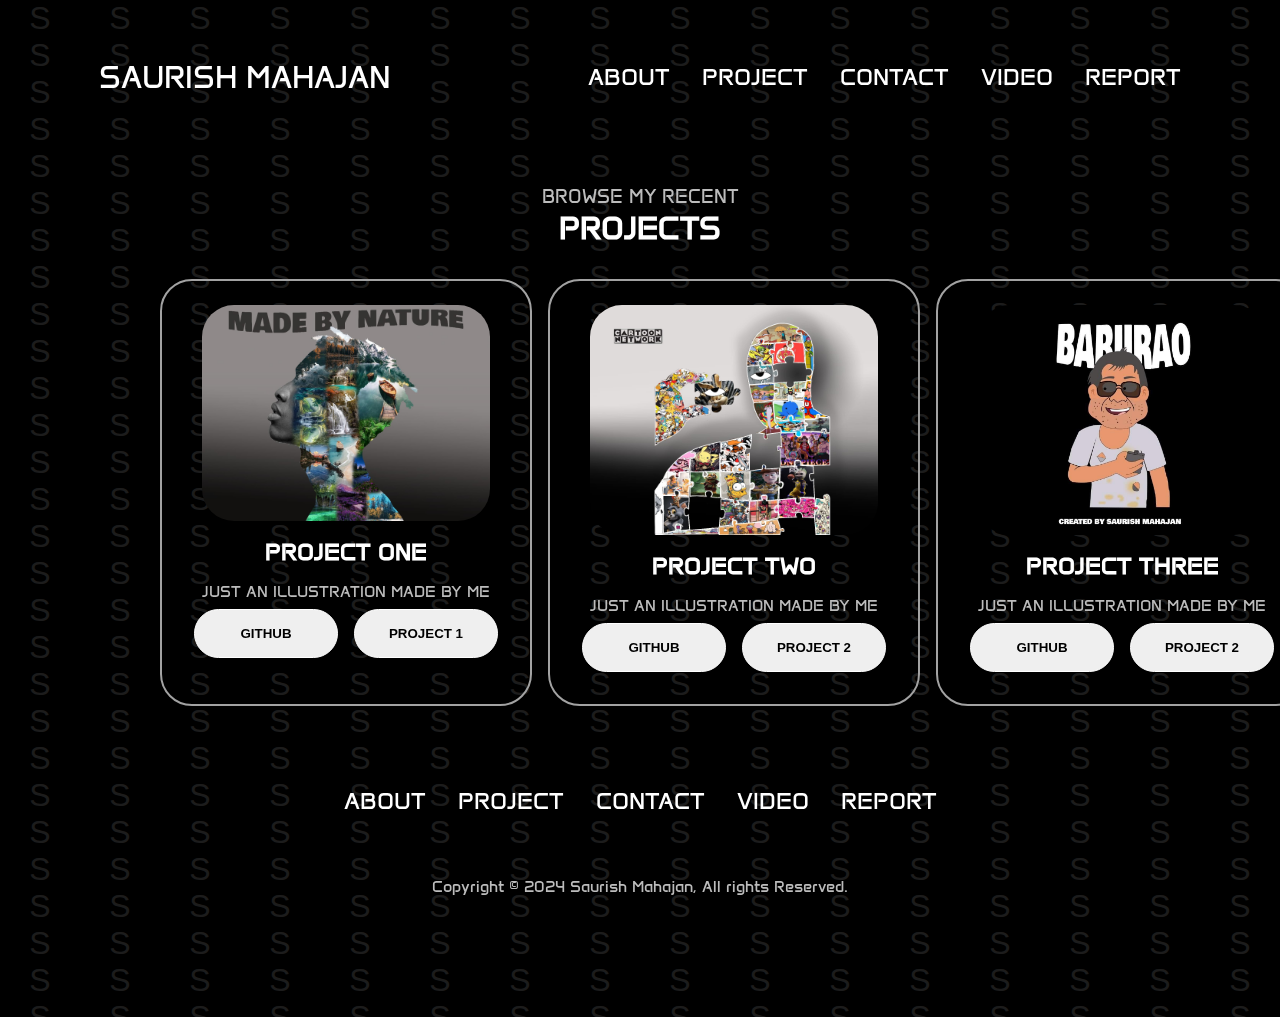
==== project.html @ d02a4052 "one more" ====
<!DOCTYPE html>
<html lang="en">
  <head>
    <meta charset="UTF-8" />
    <meta name="viewport" content="width=device-width, initial-scale=1.0" />
    <title>PORTFOLIO</title>
    <link rel="stylesheet" href="style.css" />
    <link rel="stylesheet" href="mediaqueries.css" />
  </head>
  <body>
    <nav id="desktop-nav">
      <div class="logo">SAURISH MAHAJAN</div>
      <div>
        <ul class="nav-links">
          <li><a href="index.html">ABOUT</a></li>
          <li><a href="project.html">PROJECT</a></li>
          <li><a href="contact.html">CONTACT</a></li>
          <li><a href="video.html">VIDEO</a></li>
          <li><a href="report.html">REPORT</a></li>
        </ul>
      </div>
    </nav>
    <nav id="hamburger-nav">
      <div class="logo">SAURISH MAHAJAN</div>
      <div class="hamburger-menu">
        <div class="hamburger-icon" onclick="toggleMenu()">
          <span></span>
          <span></span>
          <span></span>
        </div>
        <div class="menu-links">
          <li><a href="index.html" onclick="toggleMenu()">ABOUT</a></li>
          <li><a href="project.html" onclick="toggleMenu()">PROJECT</a></li>
          <li><a href="contact.html" onclick="toggleMenu()">CONTACT</a></li>
          <li><a href="video.html" onclick="toggleMenu()">VIDEO</a></li>
          <li><a href="report.html" onclick="toggleMenu()">REPORT</a></li>
        </div>
      </div>
    </nav>
    <!--PROJECT SECTION-->
    <section id="projects">
        <p class="section__text_p1">BROWSE MY RECENT </p>
        <h1 class="title">
          PROJECTS
        </h1>
        <div class="experience-details-container">
          <div class="about-container">
            <div class="details-container color-container">
              <div class="article-container">
                <img src="./assets/ILLUSTRATION 1.jpg" alt="project-1" class="project-img"/>
              </div>
              <h2 class="experience-sub-title project-title">PROJECT ONE</h2>
              <p>JUST AN ILLUSTRATION MADE BY ME</p>
              <div class="btn-container">
                <button class="btn btn-color-2 project-btn" onclick="location.href='https:/github.com/SM-333'">GITHUB</button>
                <button class="btn btn-color-2 project-btn" onclick="location.href='https:/sm_creates.artstation.com/'">PROJECT 1</button>
              </div>
            </div>
            <div class="details-container color-container">
              <div class="article-container">
                <img src="./assets/ILLUSTRATION 2.jpg" alt="project-1" class="project-img"/>
              </div>
              <h2 class="experience-sub-title project-title">PROJECT TWO</h2>
              <p>JUST AN ILLUSTRATION MADE BY ME </p>
              <div class="btn-container">
                <button class="btn btn-color-2 project-btn" onclick="location.href='https:/github.com/SM-333'">GITHUB</button>
                <button class="btn btn-color-2 project-btn" onclick="location.href='https:/sm_creates.artstation.com/'">PROJECT 2</button>
              </div>
            </div>
            <div class="details-container color-container">
                <div class="article-container">
                  <img src="./assets/ILLUSTRATION 3.jpg" alt="project-1" class="project-img"/>
                </div>
                <h2 class="experience-sub-title project-title">PROJECT THREE</h2>
                <p>JUST AN ILLUSTRATION MADE BY ME </p>
                <div class="btn-container">
                  <button class="btn btn-color-2 project-btn" onclick="location.href='https:/github.com/SM-333'">GITHUB</button>
                  <button class="btn btn-color-2 project-btn" onclick="location.href='https:/sm_creates.artstation.com/'">PROJECT 2</button>
                </div>
              </div>
          </div>
        </div>


      </div>
      <footer>
        <nav>
          <div class="nav-links-container">
            <ul class="nav-links">
              <li><a href="index.html">ABOUT</a></li>
              <li><a href="project.html">PROJECT</a></li>
              <li><a href="contact.html">CONTACT</a></li>
              <li><a href="video.html">VIDEO</a></li>
              <li><a href="report.html">REPORT</a></li>
            </ul>
          </div>
        </nav>
        <p>Copyright &#169; 2024 Saurish Mahajan, All rights Reserved.</p>
      </footer>
      <script src="script.js"></script>
    </body>
    <div class="background">
      <p>S</p>
      <P>S</P>
      <p>S</p>
      <P>S</P>
      <p>S</p>
      <P>S</P>
      <p>S</p>
      <P>S</P>
      <p>S</p>
      <P>S</P>
      <p>S</p>
      <P>S</P>
      <p>S</p>
      <P>S</P>
      <p>S</p>
      <P>S</P>
      <p>S</p>
      <P>S</P>
      <p>S</p>
      <P>S</P>
      <p>S</p>
      <P>S</P>
      <p>S</p>
      <P>S</P>
      <p>S</p>
      <P>S</P>
      <p>S</p>
      <P>S</P>
      <p>S</p>
      <P>S</P>
      <p>S</p>
      <P>S</P>
      <p>S</p>
      <P>S</P>
      <p>S</p>
      <P>S</P>
      <p>S</p>
      <P>S</P>
      <p>S</p>
      <P>S</P>
      <p>S</p>
      <P>S</P>
      <p>S</p>
      <P>S</P>
      <p>S</p>
      <P>S</P>
      <p>S</p>
      <P>S</P>
      <p>S</p>
      <P>S</P>
      <p>S</p>
      <P>S</P>
      <p>S</p>
      <P>S</P>
      <p>S</p>
      <P>S</P>
      <p>S</p>
      <P>S</P>
      <p>S</p>
      <P>S</P>
      <p>S</p>
      <P>S</P>
      <p>S</p>
      <P>S</P>
      <p>S</p>
      <P>S</P>
      <p>S</p>
      <P>S</P>
      <p>S</p>
      <P>S</P>
      <p>S</p>
      <P>S</P>
      <p>S</p>
      <P>S</P>
      <p>S</p>
      <P>S</P>
      <p>S</p>
      <P>S</P>
      <p>S</p>
      <P>S</P>
      <p>S</p>
      <P>S</P>
      <p>S</p>
      <P>S</P>
      <p>S</p>
      <P>S</P>
      <p>S</p>
      <P>S</P>
      <p>S</p>
      <P>S</P>
      <p>S</p>
      <P>S</P>
      <p>S</p>
      <P>S</P>
      <p>S</p>
      <P>S</P>
      <p>S</p>
      <P>S</P>
      <p>S</p>
      <P>S</P>
      <p>S</p>
      <P>S</P>
      <p>S</p>
      <P>S</P>
      <p>S</p>
      <P>S</P>
      <p>S</p>
      <P>S</P>
      <p>S</p>
      <P>S</P>
      <p>S</p>
      <P>S</P>
      <p>S</p>
      <P>S</P>
      <p>S</p>
      <P>S</P>
      <p>S</p>
      <P>S</P>
      <p>S</p>
      <P>S</P>
      <p>S</p>
      <P>S</P>
      <p>S</p>
      <P>S</P>
      <p>S</p>
      <P>S</P>
      <p>S</p>
      <P>S</P>
      <p>S</p>
      <P>S</P>
      <p>S</p>
      <P>S</P>
      <p>S</p>
      <P>S</P>
      <p>S</p>
      <P>S</P>
      <p>S</p>
      <P>S</P>
      <p>S</p>
      <P>S</P>
      <p>S</p>
      <P>S</P>
      <p>S</p>
      <P>S</P>
      <p>S</p>
      <P>S</P>
      <p>S</p>
      <P>S</P>
      <p>S</p>
      <P>S</P>
      <p>S</p>
      <P>S</P>
      <p>S</p>
      <P>S</P>
      <p>S</p>
      <P>S</P>
      <p>S</p>
      <P>S</P>
      <p>S</p>
      <P>S</P>
      <p>S</p>
      <P>S</P>
      <p>S</p>
      <p>S</p>
      <P>S</P>
      <p>S</p>
      <P>S</P>
      <p>S</p>
      <P>S</P>
      <p>S</p>
      <P>S</P>
      <p>S</p>
      <P>S</P>
      <p>S</p>
      <P>S</P>
      <p>S</p>
      <P>S</P>
      <p>S</p>
      <P>S</P>
      <p>S</p>
      <P>S</P>
      <p>S</p>
      <P>S</P>
      <p>S</p>
      <P>S</P>
      <p>S</p>
      <P>S</P>
      <p>S</p>
      <P>S</P>
      <p>S</p>
      <P>S</P>
      <p>S</p>
      <P>S</P>
      <p>S</p>
      <P>S</P>
      <p>S</p>
      <P>S</P>
      <p>S</p>
      <P>S</P>
      <p>S</p>
      <P>S</P>
      <p>S</p>
      <P>S</P>
      <p>S</p>
      <P>S</P>
      <p>S</p>
      <P>S</P>
      <p>S</p>
      <P>S</P>
      <p>S</p>
      <P>S</P>
      <p>S</p>
      <P>S</P>
      <p>S</p>
      <P>S</P>
      <p>S</p>
      <P>S</P>
      <p>S</p>
      <P>S</P>
      <p>S</p>
      <P>S</P>
      <p>S</p>
      <P>S</P>
      <p>S</p>
      <P>S</P>
      <p>S</p>
      <P>S</P>
      <p>S</p>
      <P>S</P>
      <p>S</p>
      <P>S</P>
      <p>S</p>
      <P>S</P>
      <p>S</p>
      <P>S</P>
      <p>S</p>
      <P>S</P>
      <p>S</p>
      <P>S</P>
      <p>S</p>
      <P>S</P>
      <p>S</p>
      <P>S</P>
      <p>S</p>
      <P>S</P>
      <p>S</p>
      <P>S</P>
      <p>S</p>
      <P>S</P>
      <p>S</p>
      <P>S</P>
      <p>S</p>
      <P>S</P>
      <p>S</p>
      <P>S</P>
      <p>S</p>
      <P>S</P>
      <p>S</p>
      <P>S</P>
      <p>S</p>
      <P>S</P>
      <p>S</p>
      <P>S</P>
      <p>S</p>
      <P>S</P>
      <p>S</p>
      <P>S</P>
      <p>S</p>
      <P>S</P>
      <p>S</p>
      <P>S</P>
      <p>S</p>
      <P>S</P>
      <p>S</p>
      <P>S</P>
      <p>S</p>
      <P>S</P>
      <p>S</p>
      <P>S</P>
      <p>S</p>
      <P>S</P>
      <p>S</p>
      <P>S</P>
      <p>S</p>
      <P>S</P>
      <p>S</p>
      <P>S</P>
      <p>S</p>
      <P>S</P>
      <p>S</p>
      <P>S</P>
      <p>S</p>
      <P>S</P>
      <p>S</p>
      <P>S</P>
      <p>S</p>
      <P>S</P>
      <p>S</p>
      <P>S</P>
      <p>S</p>
      <P>S</P>
      <p>S</p>
      <P>S</P>
      <p>S</p>
      <P>S</P>
      <p>S</p>
      <P>S</P>
      <P>S</P>
      <p>S</p>
      <P>S</P>
      <p>S</p>
      <P>S</P>
      <p>S</p>
      <P>S</P>
      <p>S</p>
      <P>S</P>
      <p>S</p>
      <P>S</P>
      <p>S</p>
      <P>S</P>
      <p>S</p>
      <P>S</P>
      <p>S</p>
      <P>S</P>
      <p>S</p>
      <P>S</P>
      <p>S</p>
      <P>S</P>
      <p>S</p>
      <P>S</P>
      <p>S</p>
      <P>S</P>
      <p>S</p>
      <P>S</P>
      <p>S</p>
      <P>S</P>
      <p>S</p>
      <P>S</P>
      <p>S</p>
      <P>S</P>
      <p>S</p>
      <P>S</P>
      <p>S</p>
      <P>S</P>
      <p>S</p>
      <P>S</P>
      <p>S</p>
      <P>S</P>
      <p>S</p>
      <P>S</P>
      <p>S</p>
      <P>S</P>
      <p>S</p>
      <P>S</P>
      <p>S</p>
      <P>S</P>
      <p>S</p>
      <P>S</P>
      <p>S</p>
      <P>S</P>
      <p>S</p>
      <P>S</P>
      <p>S</p>
      <P>S</P>
      <p>S</p>
      <P>S</P>
      <p>S</p>
      <P>S</P>
      <p>S</p>
      <P>S</P>
      <p>S</p>
      <P>S</P>
      <p>S</p>
      <P>S</P>
      <p>S</p>
      <P>S</P>
      <p>S</p>
      <P>S</P>
      <p>S</p>
      <P>S</P>
      <p>S</p>
      <P>S</P>
      <p>S</p>
      <P>S</P>
      <p>S</p>
      <P>S</P>
      <p>S</p>
      <P>S</P>
      <p>S</p>
      <P>S</P>
      <p>S</p>
      <P>S</P>
      <p>S</p>
      <P>S</P>
      <p>S</p>
      <P>S</P>
      <p>S</p>
      <P>S</P>
      <p>S</p>
      <P>S</P>
      <p>S</p>
      <P>S</P>
      <p>S</p>
      <P>S</P>
      <p>S</p>
      <P>S</P>
      <p>S</p>
      <P>S</P>
      <p>S</p>
      <P>S</P>
      <p>S</p>
      <P>S</P>
      <p>S</p>
      <P>S</P>
      <p>S</p>
      <P>S</P>
      <p>S</p>
      <P>S</P>
      <p>S</p>
      <P>S</P>
      <p>S</p>
      <P>S</P>
      <p>S</p>
      <P>S</P>
      <p>S</p>
      <P>S</P>
      <p>S</p>
      <P>S</P>
      <p>S</p>
      <P>S</P>
      <p>S</p>
      <P>S</P>
      <p>S</p>
      <P>S</P>
      <p>S</p>
      <P>S</P>
      <p>S</p>
      <P>S</P>
      <p>S</p>
      <P>S</P>
      <p>S</p>
      <P>S</P>
      <p>S</p>
      <P>S</P>
      <p>S</p>
      <P>S</P>
      <p>S</p>
      <P>S</P>
  
  
  
  
    </div>
  </html>
---- style.css ----
/*General */
@import url('https://fonts.googleapis.com/css2?family=Anta&display=swap');

*{
 margin: 0;
 padding: 0;
 
}
/*adding background chrishs speacial*/
.background{
        
        display: grid;
        grid-template-columns: repeat(16 , 1fr);
        width: 100%;
        justify-items: center;
        position: fixed;
        top: 0%;
        z-index:-1;
        left: 0%;

}
.background p{
        font-size: 2rem ;
        font-family: Arial, Helvetica, sans-serif;
        opacity: 15%;
}

.background p:nth-child(odd){
        animation: moveUp 10s infinite linear;
}
.background p:nth-child(even){
        animation: moveDown 10s infinite linear;
}
@keyframes moveUp{
        0%{
                transform: translate(0,-50vh);
        }
        100%{
                transform: translate(0,10vh) ;
        }
}
@keyframes moveDown{
        0%{
                transform: translate(0,10vh);
        }
        100%{
                transform: translate(0,-50vh);
        }
}
body{
        font-family: "Anta", sans-serif;
        font-weight: 400;
        font-style: normal;
    
}
.background{
        background-color: black;
}
/*THE BACKGROUND ENDS DONE WITH IT NOW */
html {
   scroll-behavior: smooth;  

}

p{
  color: rgb(188, 188, 188);

}
h1 , h2 , h3{
        color: whitesmoke;
}
/*TRANSITION */
a, .btn{
        transition: all 300ms ease;
}

/*DEKSTOP NAV */
nav, .nav-links{
        display:flex ;
}
nav {
        justify-content: space-around;
        align-items: center ;
        height: 17vh;
}

.nav-links{
        gap: 2rem;
        list-style: none;
        font-size: 1.5rem;
}
/*styling the link elements*/
a{
        color: white;
        text-decoration: none;
        text-decoration-color: grey;       
}
/*styling the link elements on hover */
a:hover{
        color:darkviolet;
        text-decoration: underline;
        text-underline-offset: 1rem;
        text-decoration-color: rgb(red, green, blue);
}
/*LOGO STYLING */
.logo{
        font-size: 2rem;
        color: white;
}
/*LOGO STYLING ON HOVER  */
.logo:hover{
        cursor: default;
}

/*HAMBURGER MENU*/
#hamburger-nav{
        display:none;
}

.hamburger-menu{
        position:relative;
        display:inline-block;
}

.hamburger-icon{
        display:flex;
        flex-direction:column ;
        justify-content: space-between;
        height: 1.5rem;
        width: 1.875rem ;
        cursor: pointer;    
}

.hamburger-icon span{
        width:100% ;
        height: 0.125rem;
        background-color: white;
        transition: all 0.3 ease-in-out;
}

.menu-links{
        position: absolute;
        top: 100%;
        right: 0;
        background-color: rgb(108, 108, 108);
        width: fit-content;
        max-height: 0;
        overflow: hidden;
        transition: all 0.3 ease-in-out;
}
 /*targetting the menu and each link in it */
.menu-links a{
        display: block;
        padding: 0.625rem;
        text-align: center;
        font-size: 1.5rem;
        color: rgb(255, 255, 255);
        text-decoration: none;
        transition: all 0.3 ease-in-out;
}

.menu-links li{
        list-style: none;
}
.menu-links.open {
      max-height:18.75rem;  
}
/*ROTATING THE NAVBAR INTO A CROSS */
.hamburger-icon.open span:first-child{
        transform:rotate(45deg) translate(0.625rem,0.3125rem)        
}
.hamburger-icon.open span:nth-child(2){
        opacity: 0;        
}
.hamburger-icon.open span:last-child{
        transform:rotate(-45deg) translate(0.625rem,-0.3125rem)        
}
.hamburger-icon  span:first-child{
        opacity:1;
}
.hamburger-icon span:first-child{
        transform:none ;
}
/*Sections */
section {
        padding-top:2rem ;
        height: 96vh;
        margin: 0 10rem ;
        box-sizing: border-box;
        min-height: fit-content;
        padding-bottom: 2rem;
} 

.section-container{
        display: flex;
}

/*PROFILE SECTION*/

#profile{
        display: flex;
        justify-content:center ;
        gap: 5rem;
        height: 70vh;
       
}
/*styling image and adding hover affect */
.section__pic-container{
        overflow: hidden;
        border-radius: 50%;
        object-fit: cover;
        display: flex;
        height: 15rem ;
        width: 14rem;
        margin: auto 0;
        filter: grayscale(80%);
        transition: filter 0.5s ;
        border: 0.25rem solid white;     
        transition: transform 0.5s; 
       
}
.section__pic-container:hover{
        filter: grayscale(0%);
        border: 0.25rem solid rgb(90, 0, 128);
        transform: scale(1.2);

}

/*aligning text to center*/
.section__text{
        align-self:center;
        text-align: center;
}                                                       

.section__text_p{
        font-weight: 700;
}
.section__text_p1{
        font-size: 1.2rem; 
        text-align: center;
}
.section__text_p2{
        font-size: 1.5rem;
        margin-bottom: 1rem;
}
.title{
        font-size: 2rem;
        text-align:center;
        color: white;
}

#socials-container{
        display: flex;
        justify-content: center;
        margin-top: 1rem;
        gap: 1rem;
       
}
/*icons github and linkedin */
.icon {
        cursor:pointer;
        height:2rem;
        filter: invert(100%);

}

/*Buttons for contact and cv */
.btn-container{
        display: flex;
        justify-content: center;
        gap: 2rem ;
        padding: 0.5rem;
}
.btn{

        font-weight:600 ;
        transition: all 300ms ease;
        padding: 1rem;
        width: 9rem;
        border-radius: 2rem ;
        
}
.btn-color-1, .btn-color-2{
        border: rgb(255, 255, 255) 0.1rem solid;
}
/*adding cursor on hover*/
.btn-color-1:hover , .btn-color-2:hover{
        cursor: pointer;
}
/*color and border change on hover */
.btn-color-1 , .btn-color-2:hover{
        background-color: rgb(0, 0, 0);
        color: white;
}

.btn-color-1:hover {
        background: white;
        color: black;
        border: darkviolet 0.125rem solid;
}

.btn-color-2{
        background-color: none;
        color: black;
}

.btn-color-2:hover{
        border: darkviolet 0.125rem solid;
}
.btn-container{
        gap: 1rem;
}
/*about section styling */
#about{
        position: relative ;
        padding-bottom: -2rem;
}
.about-container{
        gap: 1rem;
        margin-bottom: 1rem;
        margin-top: 2rem;
}
.about-details-container{
        justify-content:center ;
        flex-direction: column;
        gap: 1rem;

}
.about-container, .about-details-container{
        display: flex;
        gap: 1rem ;
        
}
.about-pic{
        
        height: 20rem;
}


.details-container{
        padding:1.5rem ;
        flex:1;
        background: none;
        border-radius: 2rem;
        border: white 0.125rem solid;
        border-color: rgb(163, 163, 163);
        text-align: center;
}
.section-container{
        gap:2rem;
        height: 80%;
}

.text-container{
        color: white ;
}
/*experience styling*/
.experience-sub-title{
        color: rgb(162, 162, 162);
        font-weight: 600;
        font-size: 1.5rem;
        margin-bottom:2rem ;
}

.experience-details-container{
        display: flex;
        justify-content: center;
        flex-direction: column;
}

.article-container{
        display: flex;
        text-align: initial;
        flex-wrap: wrap;
        flex-direction: row;
        gap: 2.5rem;
        justify-content: space-around;
}

.article{
        display: flex;
        width: 10rem;
        justify-content: space-around;
        gap: 0.5rem;
}
.article.icon{
        cursor: default;
}

/*PROJECT SECTION/PAGE */
.color-container{
        border-color: rgb(162, 162, 162);
        
}
.project-img{
        border-radius: 2rem;
        width: 90%;
        height: 90%;
}
.project-title{
        margin: 1rem;
        color: white ;
}

/*CONTACT PAGE*/
#contact{
        padding-top: 20rem;
        display: flex;
        justify-content: center;
        flex-direction: column;
        height: 70vh;
}
.contact-footer{
        padding-top: 13rem;
        padding-bottom: 2rem;


}
.contact-info{
        display: flex;
        justify-content: center;
        border-radius: 2rem;
        border: rgb(255, 255, 255) 0.1rem solid ;
        border-color:rgb(255, 255, 255) ;
        background: none;
        margin: 2rem;
        padding: 0.5rem;
}
.contact-info-container {
        display: flex;
        align-items: center;
        justify-content: center;
        gap: 0.5rem;
        margin: 1rem;
}
.contact-info-container p{
        font-size: larger;
}
.email-icon{
        height: 2.5rem;
}


/*footer*/
footer{
       
        height: 26vh;
        margin: 0.1rem;
}
footer p{
        text-align:center;
}
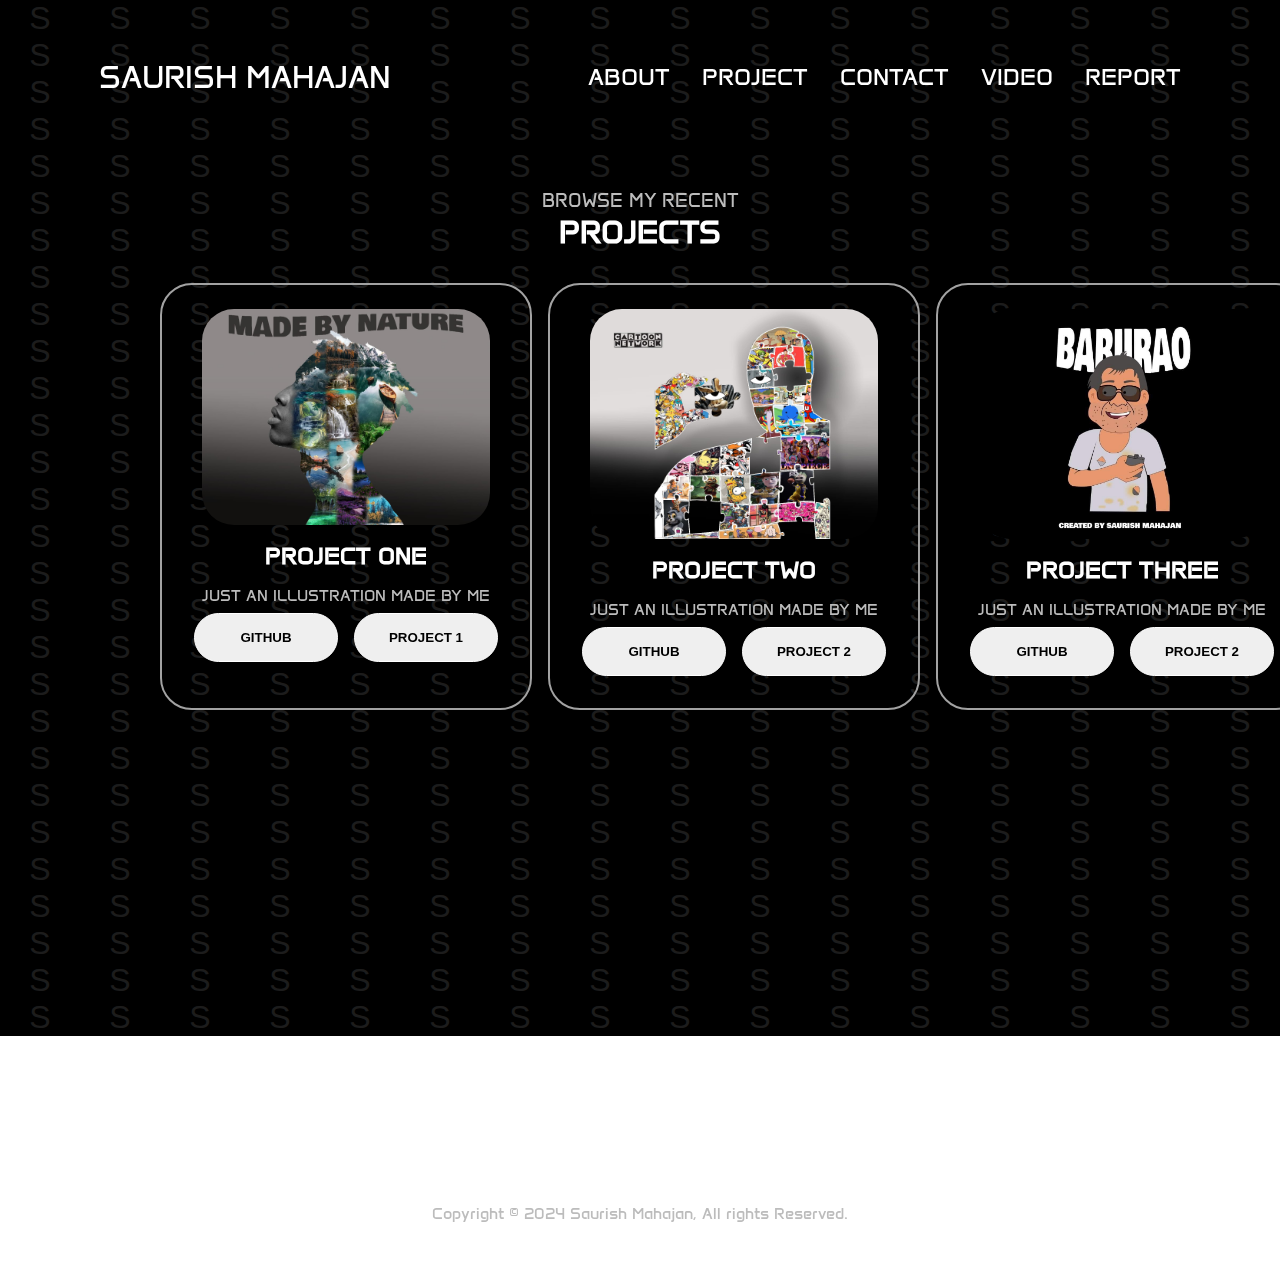
==== commit 143b7a99: "FINAL COMMIT" ====
--- a/project.html
+++ b/project.html
@@ -82,7 +82,8 @@
         </div>
 
 
-      </div>
+      
+      </section>
       <footer>
         <nav>
           <div class="nav-links-container">
--- a/style.css
+++ b/style.css
@@ -183,12 +183,12 @@
 }
 /*Sections */
 section {
-        padding-top:2rem ;
+        padding-top:4vh ;
         height: 96vh;
         margin: 0 10rem ;
         box-sizing: border-box;
         min-height: fit-content;
-        padding-bottom: 2rem;
+        padding-bottom: 5vh;
 } 
 
 .section-container{
@@ -335,7 +335,11 @@
         
         height: 20rem;
 }
-
+.arrow{
+        position: absolute;
+        right: -5rem;
+        bottom: 2.5rem;
+}
 
 .details-container{
         padding:1.5rem ;
@@ -443,10 +447,17 @@
 
 /*footer*/
 footer{
-       
+        padding-top: 2rem;
         height: 26vh;
         margin: 0.1rem;
 }
 footer p{
         text-align:center;
+}
+/*report images / screenshots */
+.report-img{
+                border-radius: 2rem;
+                width: 90%;
+                height: 90%;
+
 }